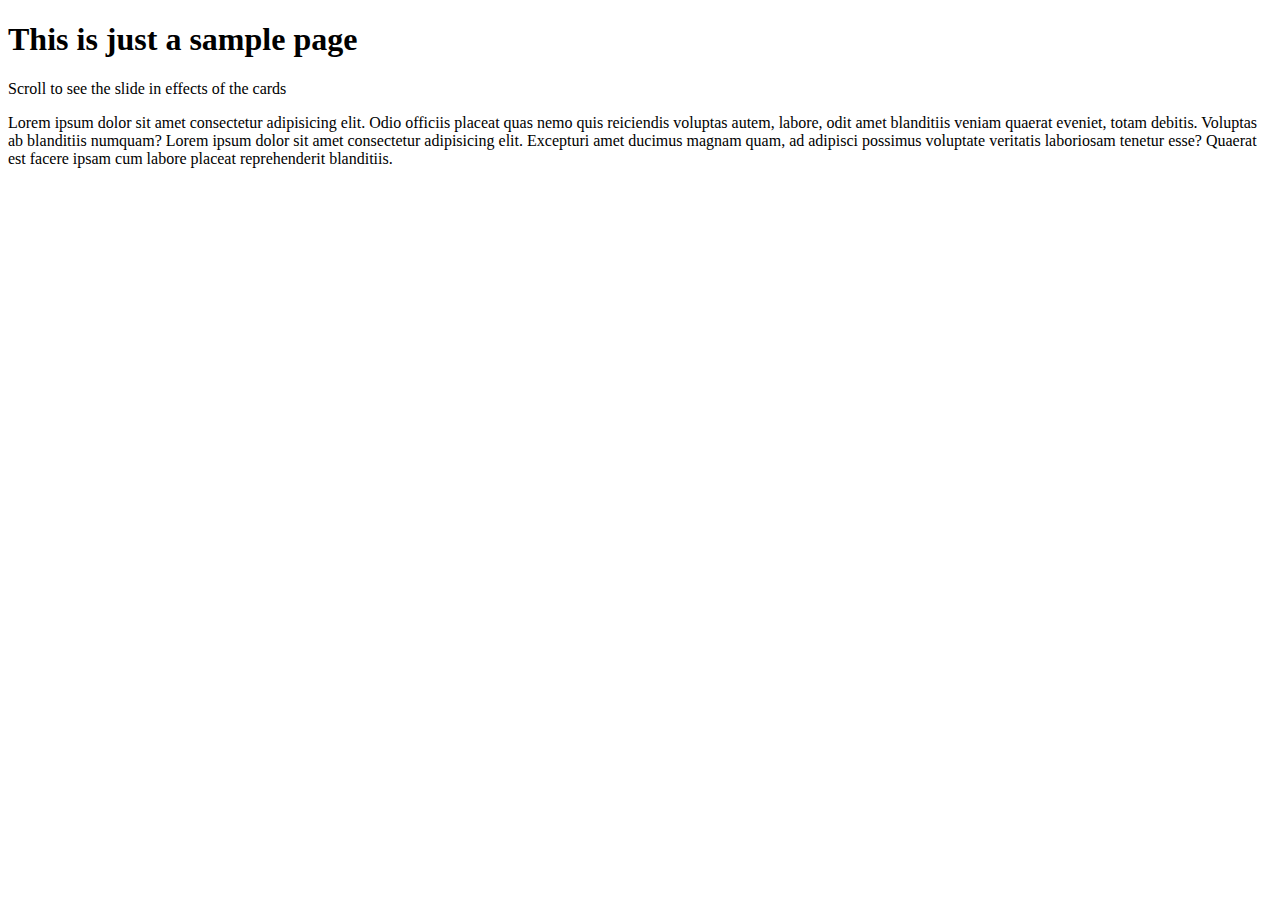
==== Fade_in_on_scroll/index.html @ 8e93318d "Fade in on scroll" ====
<!DOCTYPE html>
<html>

<head>
    <meta charset="utf-8">
    <meta http-equiv="X-UA-Compatible" content="IE=edge">
    <title></title>
    <meta name="description" content="">
    <meta name="viewport" content="width=device-width, initial-scale=1">
    <link rel="stylesheet" href="/public/css/style.css">
</head>

<body>
    <header>
        <h1>This is just a sample page</h1>
        <p>Scroll to see the slide in effects of the cards</p>
    </header>
    <div class="div-1">
        <p>
            Lorem ipsum dolor sit amet consectetur adipisicing elit. Odio officiis placeat quas nemo quis reiciendis voluptas autem, labore, odit amet blanditiis veniam quaerat eveniet, totam debitis. Voluptas ab blanditiis numquam? Lorem ipsum dolor sit amet consectetur
            adipisicing elit. Excepturi amet ducimus magnam quam, ad adipisci possimus voluptate veritatis laboriosam tenetur esse? Quaerat est facere ipsam cum labore placeat reprehenderit blanditiis.
        </p>
    </div>
    <div class="div-2">
        <div class="card fade-in"></div>
        <div class="card fade-in"></div>
        <div class="card fade-in"></div>
    </div>
    <div class="div-3">
        <div class="card fade-in"></div>
        <div class="card fade-in"></div>
        <div class="card fade-in"></div>
    </div>
    <div class="div-4">
        <div class="card fade-in"></div>
        <div class="card fade-in"></div>
        <div class="card fade-in"></div>
    </div>
    <script src="/public/js/main.js"></script>
</body>

</html>
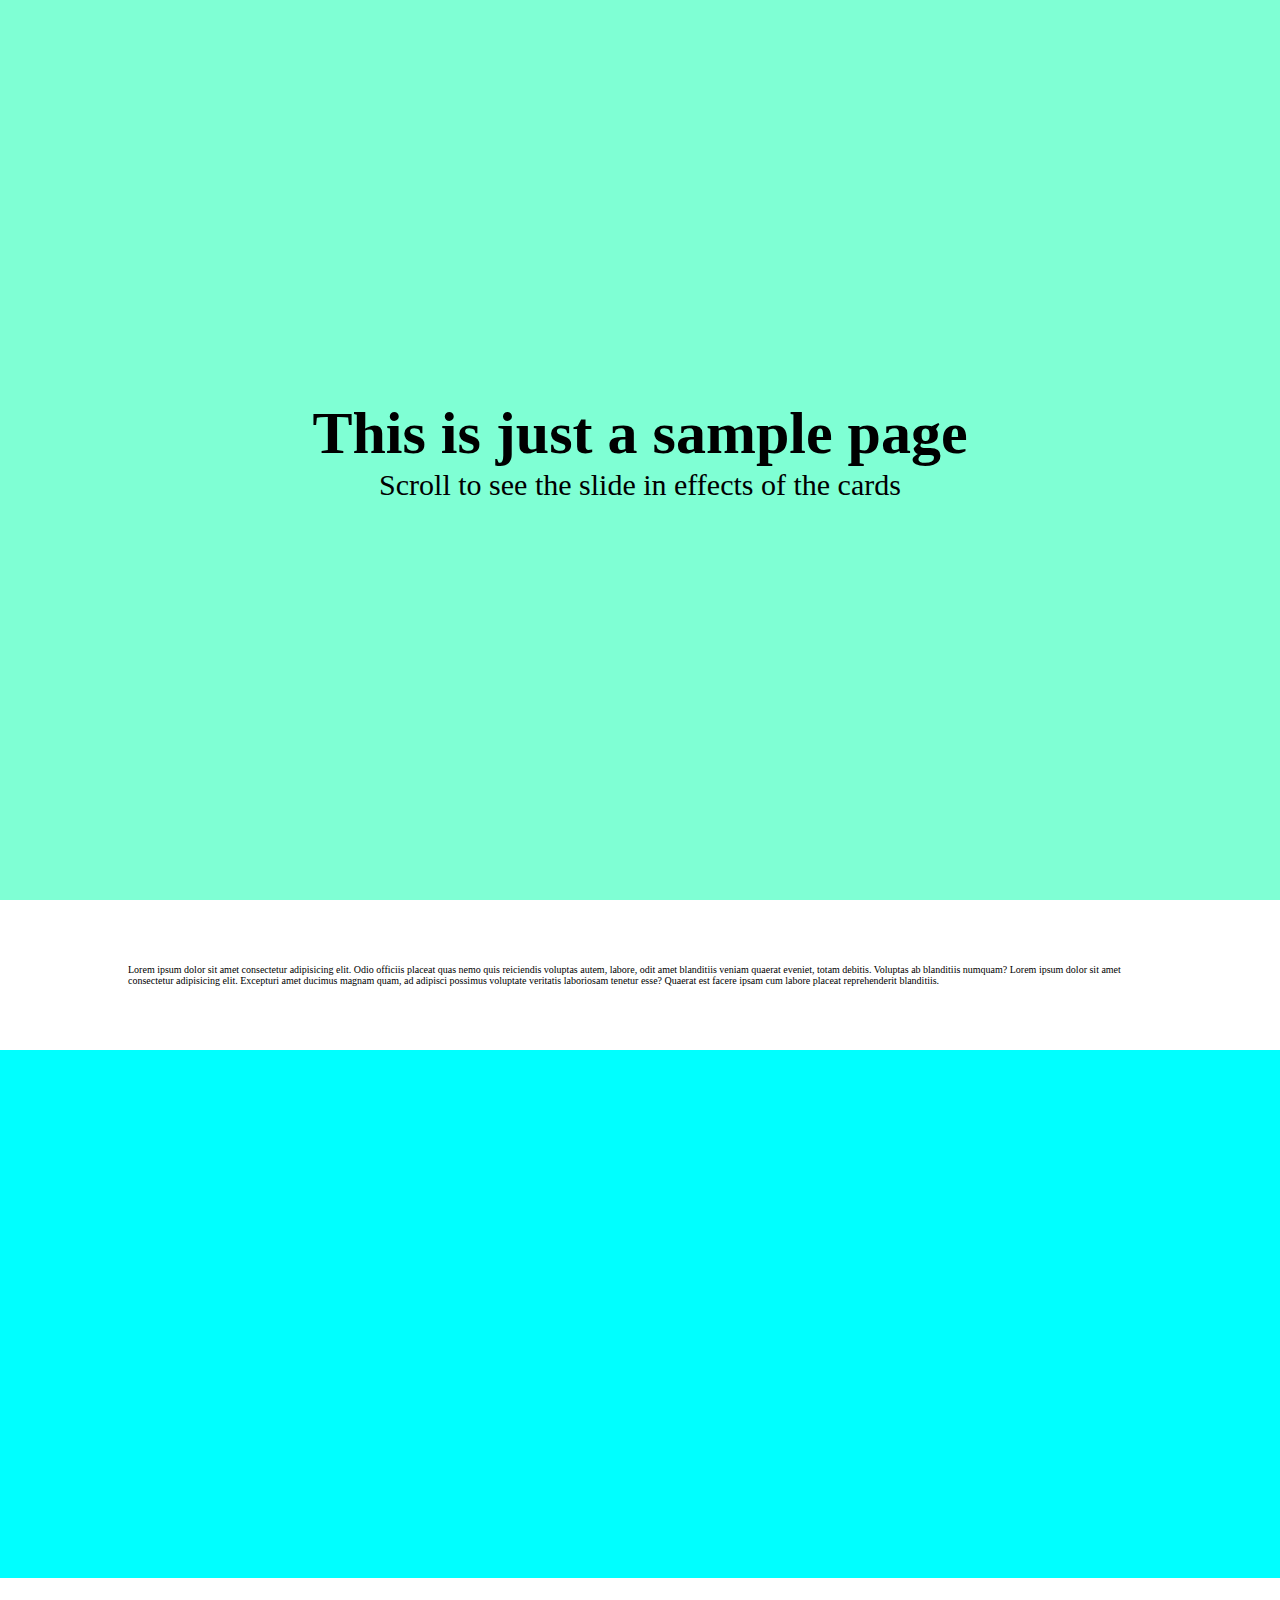
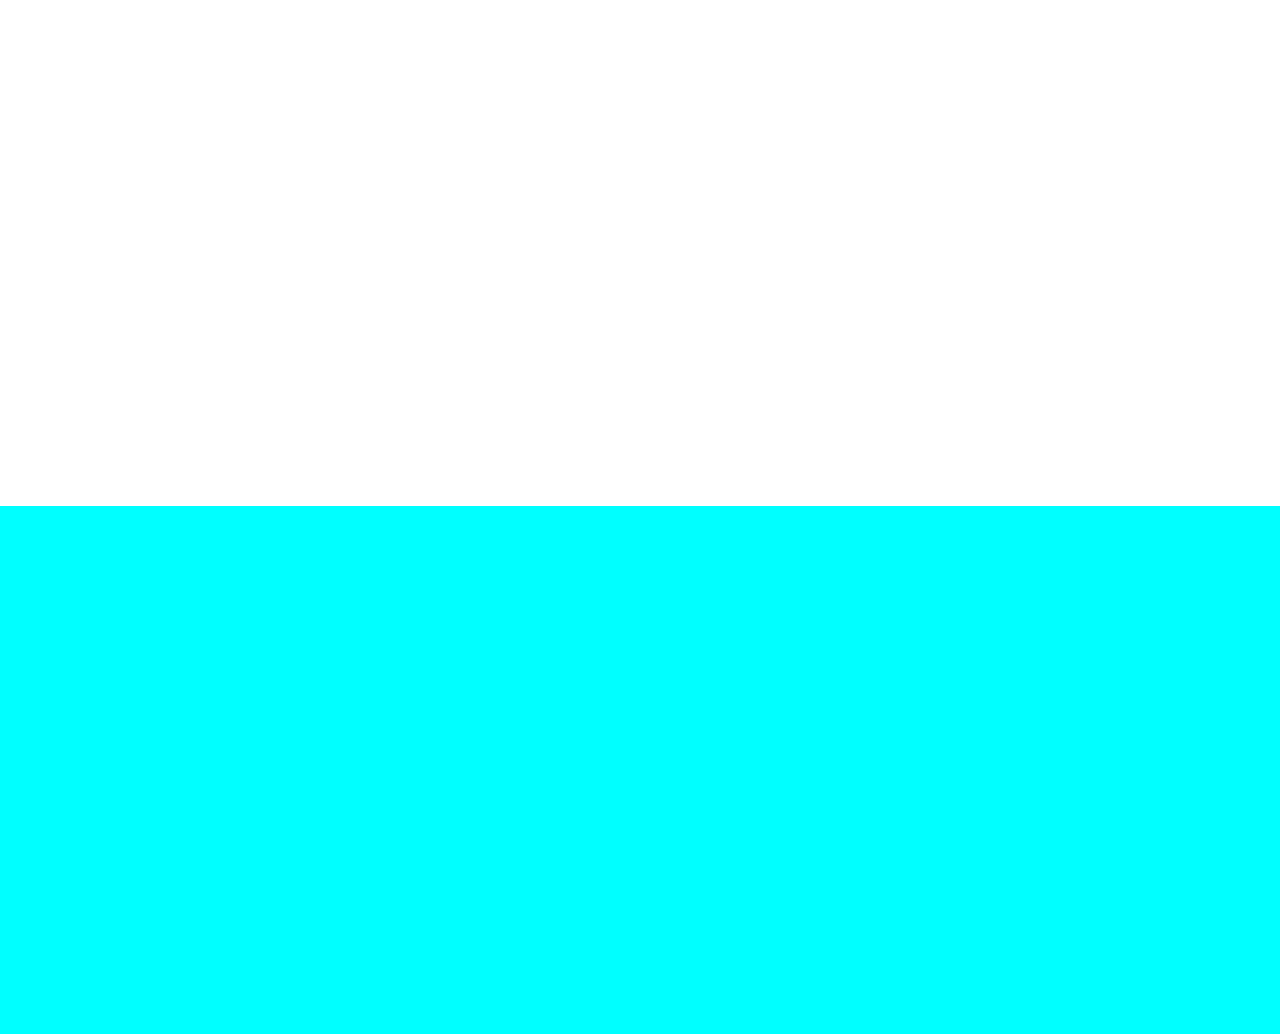
==== commit 5920b660: "14 must know js dev tool" ====
--- a/Fade_in_on_scroll/index.html
+++ b/Fade_in_on_scroll/index.html
@@ -7,7 +7,9 @@
     <title></title>
     <meta name="description" content="">
     <meta name="viewport" content="width=device-width, initial-scale=1">
-    <link rel="stylesheet" href="/public/css/style.css">
+    <script src="public/js/wow.min.js"></script>
+    <link rel="stylesheet" href="public/css/animate.min.css" />
+    <link rel="stylesheet" href="public/css/style.css">
 </head>
 
 <body>
@@ -32,11 +34,16 @@
         <div class="card fade-in"></div>
     </div>
     <div class="div-4">
-        <div class="card fade-in"></div>
-        <div class="card fade-in"></div>
-        <div class="card fade-in"></div>
+        <div class="temp wow fadeIn"></div>
+        <div class="temp wow"></div>
+        <div class="temp wow"></div>
     </div>
-    <script src="/public/js/main.js"></script>
+    <script src="public/js/main.js"></script>
+
+    <script>
+        new WOW().init();
+    </script>
+
 </body>
 
 </html>--- a/Fade_in_on_scroll/public/css/style.css
+++ b/Fade_in_on_scroll/public/css/style.css
@@ -0,0 +1,105 @@
+* {
+    margin: 0;
+    padding: 0;
+}
+
+html {
+    font-size: 62.5%;
+    width: 100vw;
+}
+
+body {
+    max-width: 100vw;
+}
+
+header {
+    width: 100vw;
+    height: 100vh;
+    background-color: aquamarine;
+    font-size: 3rem;
+    display: flex;
+    flex-direction: column;
+    justify-content: center;
+}
+
+header h1,
+header p {
+    display: block;
+    width: 100%;
+    text-align: center;
+}
+
+.div-1,
+.div-2,
+.div-3,
+.div-4 {
+    max-width: 100vw;
+    padding: 5% 10% 5% 10%;
+    display: flex;
+    justify-content: space-between;
+}
+
+.div-1 {}
+
+.div-2 {
+    background-color: aqua;
+}
+
+.div-3 {}
+
+.div-4 {
+    background-color: aqua;
+}
+
+.div-2 .card,
+.div-4 .card {
+    height: 400px;
+    width: 400px;
+    background-color: white;
+    box-shadow: 1px 1px 10px 3px rgba(78, 104, 134, 0.767);
+}
+
+.div-3 .card {
+    height: 400px;
+    width: 400px;
+    box-shadow: 1px 1px 10px 3px rgb(80, 78, 78);
+}
+
+.active {
+    animation-name: example;
+    animation-duration: 0.5s;
+    opacity: 1;
+}
+
+.card {
+    opacity: 0;
+}
+
+@keyframes example {
+    0% {
+        opacity: 0;
+    }
+    25% {
+        opacity: 0.25;
+    }
+    50% {
+        opacity: 0.5;
+    }
+    75% {
+        opacity: 0.75;
+    }
+    100% {
+        opacity: 1;
+    }
+}
+
+.visible {
+    opacity: 1;
+}
+
+.temp {
+    display: block;
+    height: 400px;
+    width: 400px;
+    background-color: white;
+}